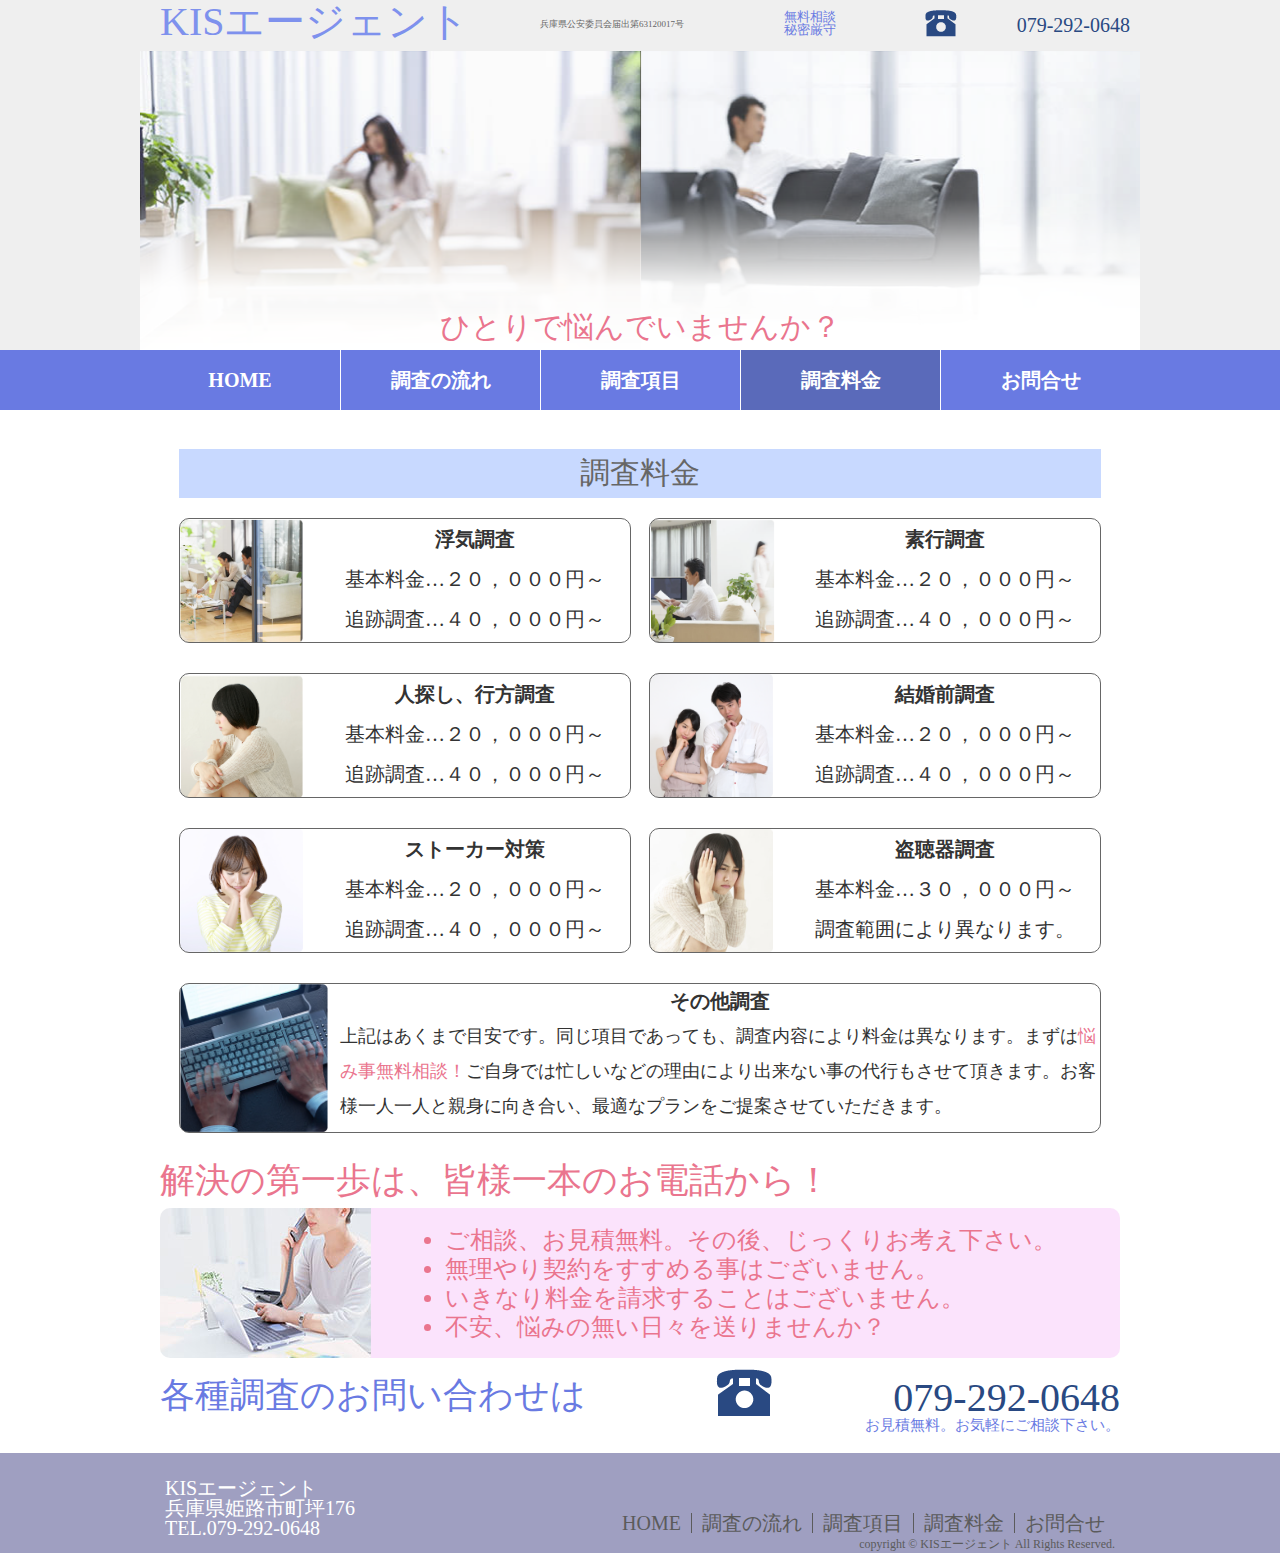
==== ryoukin.html @ 6d15caa0 "first commit" ====
﻿<!DOCTYPE html PUBLIC "-//W3C//DTD XHTML 1.0 Transitional//EN" "http://www.w3.org/TR/xhtml1/DTD/xhtml1-transitional.dtd">
<html xmlns="http://www.w3.org/1999/xhtml">
<head>
<!-- 電話番号の自動リンク機能を無効化 -->
<meta name="format-detection" content="telephone=no">
<meta http-equiv="Content-Type" content="text/html; charset=utf-8" />
<meta name="viewport" content="width=device-width,initial-scale=1">
<meta name="keywords" content="兵庫,姫路,探偵,興信所,浮気,素行,浮気調査,人探し" />
<title>調査料金 姫路探偵 KISエージェント</title>

<link rel="shortcut icon" type="image/vnd.microsoft.icon" href="icon/favikon_1.ico" sizes="16x16" />
<link rel="shortcut icon" type="image/vnd.microsoft.icon" href="icon/favikon_2.ico" sizes="32x32" />
<link rel="shortcut icon" type="image/vnd.microsoft.icon" href="icon/favikon_3.ico" sizes="48x48" />
<link rel="shortcut icon" type="image/vnd.microsoft.icon" href="icon/favikon_4.ico" sizes="64x64" />
<link href="css/reset.css" rel="stylesheet" type="text/css" />
<link href="css/style.css" rel="stylesheet" type="text/css" />
<script src="http://code.jquery.com/jquery-1.11.3.min.js"></script>
<script>
$(function(){
	
	$("#menubtn").click(function(){
			$("#menu").slideToggle();
	});
	
});
</script>
<script>
$(function() {
    if (!isPhone())
        return;

    $('span[data-action=call]').each(function() {
        var $ele = $(this);
        $ele.wrap('<a href="tel:' + $ele.data('tel') + '"></a>');
    });
});

function isPhone() {
    return (navigator.userAgent.indexOf('iPhone') > 0 || navigator.userAgent.indexOf('Android') > 0);
}
</script>

</head>

<body id="flow">
<div class="wrap">
<div class="wrap2">
	<div class="header">
		<div class="inner">
			<h1><a href="index.html"><span>KIS</span>エージェント</a></h1>
			<button type="button" id="menubtn"><i class="icon-menu3"></i><span>menu</span></button>
			<p class="todoke">兵庫県公安委員会届出第63120017号</p>
			<p>無料相談<br />秘密厳守</p>
			<p class="tel"><span data-action="call" data-tel="0792920648">079-292-0648</span></p>
			
			<div class="nav" id="menu">
				<ul>
					<li><a href="index.html">HOME</a></li>
					<li><a href="flow.html">調査の流れ</a></li>
					<li><a href="koumoku.html">調査項目</a></li>
					<li class="visit"><a href="ryoukin.html">調査料金</a></li>
					<li><a href="mailto:kisokarahp.gmail.com">お問合せ</a></li>
				</ul>
			</div><!--nav-->
			<h2>ひとりで悩んでいませんか？</h2>
		</div><!--inner-->	
	</div><!--header-->
	
	
	<div class="main">
		<div class="ryoukin">
		<h2>調査料金</h2>
		<ul>
			<li class="no1" id="uwaki">
				<h3>浮気調査</h3>
				<p>基本料金…２０，０００円～</p>
				<p>追跡調査…４０，０００円～</p>
			</li>
					
			<li class="no2">
				<h3>素行調査</h3>
				<p>基本料金…２０，０００円～</p>
				<p>追跡調査…４０，０００円～</p>
			</li>

			<li class="no3">
				<h3>人探し、行方調査</h3>
				<p>基本料金…２０，０００円～</p>
				<p>追跡調査…４０，０００円～</p>
			</li>
					
			<li class="no4">
				<h3>結婚前調査</h3>
				<p>基本料金…２０，０００円～</p>
				<p>追跡調査…４０，０００円～</p>
			</li>
			
			<li class="no5">
				<h3>ストーカー対策</h3>
				<p>基本料金…２０，０００円～</p>
				<p>追跡調査…４０，０００円～</p>
			</li>
			
			<li class="no0">
				<h3>盗聴器調査</h3>
				<p>基本料金…３０，０００円～</p>
				<p>調査範囲により異なります。</p>
			</li>

					
			<li class="no6">
				<h3>その他調査</h3>
				<p>上記はあくまで目安です。同じ項目であっても、調査内容により料金は異なります。まずは<span>悩み事無料相談！</span>ご自身では忙しいなどの理由により出来ない事の代行もさせて頂きます。お客様一人一人と親身に向き合い、最適なプランをご提案させていただきます。</p>
			</li>
		</ul>
		</div><!--ryoukin-->
		
		<div class="banner">
			<h2>解決の第一歩は、皆様一本のお電話から！</h2>
			<ul>
				<li>ご相談、お見積無料。その後、じっくりお考え下さい。</li>
				<li>無理やり契約をすすめる事はございません。</li>
				<li>いきなり料金を請求することはございません。</li>
				<li>不安、悩みの無い日々を送りませんか？</li>
			</ul>
			<h3>各種調査のお問い合わせは</h3>
			<p class="tel"><span data-action="call" data-tel="0792920648">079-292-0648</span></p>
			<p>お見積無料。お気軽にご相談下さい。</p>
		</div><!--banner-->
	</div><!--main-->
</div><!--wrap2-->
</div><!--wrap-->

	<div class="footerBg">
	<div class="footer">
		<dl>
			<dt>KISエージェント</dt>
			<dd>兵庫県姫路市町坪176</dd>
			<dd><span data-action="call" data-tel="0792920648">TEL.079-292-0648</span></dd>
		</dl>
		<ul>
			<li><a href="index.html">HOME</a></li>
			<li><a href="flow.html">調査の流れ</a></li>
			<li><a href="koumoku.html">調査項目</a></li>
			<li><a href="ryoukin.html">調査料金</a></li>
			<li><a href="mailto:kisokarahp.gmail.com">お問合せ</a></li>
		</ul>
		<p>copyright &copy; <a href="index.html">KISエージェント</a> All Rights Reserved. </p>
	</div><!--footer-->
	</div><!--footerBg-->

</body>
</html>
---- css/style.css ----
﻿@charset"UTF-8";

	
	@font-face {
	font-family: 'icomoon';
	src:url('../fonts/icomoon.eot?5773xk');
	src:url('../fonts/icomoon.eot?5773xk#iefix') format('embedded-opentype'),
		url('../fonts/icomoon.ttf?5773xk') format('truetype'),
		url('../fonts/icomoon.woff?5773xk') format('woff'),
		url('../fonts/icomoon.svg?5773xk#icomoon') format('svg');
	font-weight: normal;
	font-style: normal;
}

[class^="icon-"], [class*=" icon-"] {
	font-family: 'icomoon';
	speak: none;
	font-style: normal;
	font-weight: normal;
	font-variant: normal;
	text-transform: none;
	line-height: 1;

	/* Better Font Rendering =========== */
	-webkit-font-smoothing: antialiased;
	-moz-osx-font-smoothing: grayscale;
}

.icon-menu3:before {
	content: "\e902";
}


	
html{
	font-size:62.5%;
}

body{
	font-family:HG丸ｺﾞｼｯｸM-PRO;
}

.wrap:before{
	position:absolute;
	content:"";
	display:block;
	width:100%;
	background: #efefef;
	height:350px;
}

.wrap2{
	width:1000px;
	margin: 0 auto;
}


.header{
	background: #efefef url(../img/header.png) center bottom no-repeat;
	background-size:1000px 300px;
	width:100%;
	position:relative;
	margin: 0 auto 60px;
	height:350px;
}


.inner{
	position:absolute;
	top:0;
	left:0;
	width:100%;
	height:100%;
	box-sizing:border-box;
}

h1>a{
	margin-top:2px;
	font-family:HGS明朝B;
	font-size:40px;
	font-size:4rem;
	color:#7E91ED;
	width:35%;
	float:left;
	margin-bottom:27%;
	text-decoration:none;
	margin-left:20px
}
.inner>h1>a>span{
	font-family: Meiryo UI;
	font-size:40px;
	font-size:100%;
}

button{
	display:none;
}

.inner>p{
	margin-top: 10px;
	margin-left: 100px;
	font-size:13px;
	font-size:1.3rem;
	float:left;
	color:#697AE2;
}

.inner>p.todoke{
	color:#666;
	font-size:0.9em;
	margin-top: 20px;
	margin-left: 30px;
}

.inner>p.tel{
	width:205px;
	float: right;
	text-align: right;
	box-sizing:border-box;
	height:30px;
	font-size:20px;
	font-size:2.0rem;
	color:#294982;
	margin-left: 0px;
	margin-right: 1%;
	background:url(../img/p_bg.png) no-repeat;
	line-height:30px;
}


.inner>h2{
	clear:both;
	color:#EA758E;
	font-size:30px;
	font-size:3.0rem;
	text-align:center;
}

.nav{
	padding: 0px 300%;
	margin:350px -300%;
	background: #697AE2;
	width: 100%;
	height:60px;
	position:absolute;
}

.nav>ul>li{
	float:left;
	box-sizing:border-box;
	width:20%;
	height:60px;
	background: #697AE2;
}

.nav>ul>li.visit{
	background: #5A6ABA;
}

.nav>ul>li+li{
	border-left: 1px solid #fff;
}

.nav>ul>li>a{
	display:block;
 color:#FFF;
 text-decoration:none;
 width: 100%;
 line-height:6rem;
 text-align:center;
 font-size:20px;
 font-size:2.0rem;
 font-weight:bold;
}

.nav>ul>li>a:hover{
	background: #294982;
}

.main{
	box-sizing:border-box;
	padding: 2%;
}

.main>.banner{
	clear:both;
}

.main>.banner>h2{
	color:#EA758E;
	font-size:35px;
	font-size:35px;
	margin: 1em 0 10px 0px;
}

.main>.banner>ul{
	box-sizing:border-box;
	border-radius:10px;
	padding: 20px 0 0 285px;
	width: 100%;
	height:150px;
	background: #FBE3FC url(../img/fe046.jpg) no-repeat left;
	margin-bottom: 10px;
}

.main>.banner>ul>li{
	font-size:24px;
	font-size:2.4rem;
	color: #EA758E;
	list-style:disc;
	margin-bottom: 5px;
}

.main>.banner>h3{
	margin-top: 10px;
	font-size:35px;
	font-size:3.5rem;
	color: #697AE2;
	float:left;
}

.main>.banner>p{
	text-align:right;
	color:#697AE2;
	font-size:1.5rem;
	clear:both;
}

.main>.banner>p.tel{
	width: 405px;
	float: right;
	clear:none;
	padding-top: 10px;
	font-size:40px;
	font-size:4.0rem;
	color:#294982;
	background: url(../img/tel_bg.png) no-repeat left 0;
}

.footerBg{
	background: #9F9FC1;

}
.footer{
	width:1000px;
	margin:0 auto;
	box-sizing:border-box;
	clear:both;
	background: #9F9FC1;
	height:100px;
	padding: 25px;
}

.footer>dl{
	color:#fff;
	font-size:2rem;
}


.footer>ul{
	margin: -25px 0 5px 0;
	float:right;
}

.footer>ul>li{
	float:left;
	padding:0 10px;
}

.footer>ul>li+li{
	border-left: 1px solid #5b5b5b;
}

.footer>ul>li>a{
	font-size:16px;
	font-size:2rem;
	color:#5b5b5b;
	text-decoration:none;
}

.footer>p{
	text-align:right;
	clear:both;
	color:#5b5b5b;
	font-size:12px;
	font-size:1.2rem;
}

.footer>p>a{
	color:#5b5b5b;
	text-decoration:none;
}

/*調査の流れページ*/

.main>.flow{
	padding:1%;

}

.main>.flow>h2{
	font-size:30px;
	font-size:3.0rem;
	text-align:center;
	color:#666;
	margin-bottom: 20px;
	background: #C8D9FF;
	padding: 1% 0;
}

.main>.flow>ul{
	margin: 0 auto;
	width: 100%;
}

.main>.flow>ul>li{
	height:140px;
	width:100%;
	color:#333;
	border:1px solid #666;
	border-radius:10px;
	margin: 0 auto 30px;
	font-size:20px;
	font-size:2.3rem;
	padding-left: 20rem;
	box-sizing:border-box;
	line-height:40px;
	display: -moz-box;
	display: -webkit-box;
	display: -ms-box;
	display: box;
	-moz-box-align: center;
	-webkit-box-align: center;
	-ms-box-align: center;
	box-align: center;
}
	
.main>.flow>ul>li>span{
	color: #EA758E;
}

.main>.flow>ul>li>span.br:before{
	content: "\A" ;
	white-space: pre ;
}

.main>.flow>ul>li.no1{
	background: url(../img/fe046.jpg) no-repeat -20px;
	background-size:contain;
}

.main>.flow>ul>li.no2{
	background: url(../img/gatag-00007055.jpg) no-repeat -30px;
	background-size:contain;
}

.main>.flow>ul>li.no3{
	background:url(../img/fe054.jpg) no-repeat -20px;
	background-size:contain;
}

.main>.flow>ul>li.no4{
	background:url(../img/img_6366.jpg) no-repeat -15px;
	background-size:contain;
}

.main>.flow>ul>li.no5{
	background: url(../img/cc-library010009866.jpg) no-repeat -30px;
	background-size:contain;
}

.main>.flow>ul>li.no6{
	background:url(../img/s_photo_00910.jpg) no-repeat -25px;
	background-size:contain;
}

.main>.flow>ul>li.no7{
	background:url(../img/fe134.jpg) no-repeat -20px;
	background-size:contain;
}

.main>.flow>ul>li.no8{
	background: url(../img/img_6464-300x212.jpg) no-repeat -20px;
	background-size:contain;
}

.main>.flow>ul>li.no9{
	background: url(../img/IMG_6323.jpg) no-repeat -30px;
	background-size:contain;
}

.main>.flow>ul>li:after{
	content:"";
	display:block;
	width:0px;
	height:0px;
	border:20px solid ;
	border-color: #666 transparent transparent transparent;
	margin:35px 0 0 230px;
	position:absolute;
}

.main>.flow>ul>li.no1:after{
	margin-top: 15px;
}

.main>.flow>ul>li.no4:after,
.main>.flow>ul>li.no6:after{
	margin-top: 55px;
}


.main>.flow>ul>li.no9:after{
	display:none;
}

/*調査の流れページここまで*/

/*調査項目ここから*/

.main>.koumoku{
	margin-bottom: 30px;
	overflow:hidden;
	padding:2%;
}

.main>.koumoku>h2,
.main>.ryoukin>h2{
	padding: 1% 0;
	font-size:30px;
	font-size:3.0rem;
	text-align:center;
	color:#666;
	margin-bottom: 20px;
	background: #C8D9FF;
}

.main>.koumoku>ul{
	width:100%;
	margin: 0 auto;
}

.main>.koumoku>ul>li{
	width:30%;
	float:left;
	box-sizing:border-box;
	font-size:24px;
	font-size:2.4rem;
	font-weight:bold;
	text-align:center;
	margin-bottom: 2%;
	padding:30% 0 0 0;
}

.main>.koumoku>ul>li>a{
	display:block;
	text-decoration:none;
	color: #333;
	width: 100%;
	height:100%;
}

.main>.koumoku>ul>li+li{
	margin-left: 5%;
}

.main>.koumoku>ul>li.no1{
	box-sizing:border-box;
	text-align:center;
	background: url(../img/koumoku_12.png) no-repeat top;
	background-size:contain;
	color:F993ED;
}

.main>.koumoku>ul>li.no2{
	box-sizing:border-box;
	text-align:center;
	background: url(../img/koumoku_10.png) no-repeat top;
	background-size:contain;
	color:D291E2;
}

.main>.koumoku>ul>li.no3{
	box-sizing:border-box;
	text-align:center;
	background: url(../img/koumoku_07.png) no-repeat top;
	background-size:contain;
	color:91B9E5;
}

.main>.koumoku>ul>li.no4{
	margin-left: 0;
	box-sizing:border-box;
	text-align:center;
	background: url(../img/no4.png) no-repeat top;
	background-size:contain;
	color:91B9E5;
}

.main>.koumoku>ul>li.no5{
	box-sizing:border-box;
	text-align:center;
	background: url(../img/no5.png) no-repeat top;
	background-size:contain;
	color:91B9E5;
}

.main>.koumoku>ul>li.no0{
	box-sizing:border-box;
	text-align:center;
	background:url(../img/no0.png) no-repeat top;
	background-size:contain;
	color:91B9E5;
}

.main>.koumoku>ul>li.no6{
	margin-left: 0;
	box-sizing:border-box;
	text-align:center;
	background: url(../img/no6.png) no-repeat top;
	background-size:contain;
	color:91B9E5;
}

/*調査項目ここまで*/

	
	/*調査料金ここから*/
.ryoukin{
	padding:2%;
}

.main>.ryoukin>ul{
	margin: 0 auto;
	width: 100%;
}

.main>.ryoukin>ul>li{
	height:125px;
	width:49%;
	float:left;
	color:#333;
	border:1px solid #666;
	border-radius:10px;
	margin-bottom: 30px;
	font-size:20px;
	font-size:2rem;
	padding-left: 14rem;
	box-sizing:border-box;
	line-height:40px;
	display:block;
	text-align:center;
	}
	
.main>.ryoukin>ul>li>h3{
	font-weight:bold;
}

.main>.ryoukin>ul>li.no1{
	background: url(../img/koumoku_12.png) no-repeat left center;
	background-size:contain;
}

.main>.ryoukin>ul>li.no2{
	margin-left: 2%;
	background:url(../img/koumoku_10.png) no-repeat left center;
	background-size:contain;
}

.main>.ryoukin>ul>li.no3{
	background:url(../img/koumoku_07.png) no-repeat left center;
	background-size:contain;
}

.main>.ryoukin>ul>li.no4{
	margin-left: 2%;
	background:url(../img/no4.png) no-repeat left center;
	background-size:contain;
}

.main>.ryoukin>ul>li.no5{
	background:url(../img/no5.png) no-repeat left center;
	background-size:contain;
}

.main>.ryoukin>ul>li.no0{
	margin-left: 2%;
	background:url(../img/no0.png) no-repeat left center;
	background-size:contain;
}

.main>.ryoukin>ul>li.no6{
	width: 100%;
	height:150px;
	line-height:35px;
	padding-left: 16rem;
	background:url(../img/no6.png) no-repeat left center;
	background-size:contain;
}

.main>.ryoukin>ul>li.no6>p{
	font-size:1.8rem;
	text-align:left;
}

.main>.ryoukin>ul>li.no6>p>span{
	color: #EA758E;
}



/*調査料金ここまで*/

	
@media screen and (max-width: 768px) {
/* ここに768px以下用（タブレット・スマートフォン） */
body{
	font-family:"ヒラギノ角ゴ Pro W3", "Hiragino Kaku Gothic Pro", "メイリオ", Meiryo, Osaka, "ＭＳ Ｐゴシック", "MS PGothic", sans-serif;
}

.wrap:before{
	height:62px;
	z-index:-1;
}

.wrap2{
	width: 100%;
}

.header:before {
	display:none;
}

.header{
	height:250px;
	background-size:contain;
	margin-bottom:0;
}

.inner{
	width:100%;
}

h1{
	margin-top: 10px;
}

h1>a{
	font-size:3.0rem;
	float:left;
	margin-left: 0.5rem;
}

.inner>h1>a>span{
	font-family: Meiryo UI;
	font-size:3rem;
}

.inner>p{
	margin-top: -2.5%;
	margin-left:18rem;
	font-size:9px;
	font-size:0.1em;
	float:left;
	color:#697AE2;
	display:none;
}

.inner>p.todoke{
	color:#666;
	font-size:1rem;
	margin-top: 3%;
	float:left;
	display: inherit;
}


.inner>p.tel{
	float: right;
	width: 135px;
	text-align: right;
	font-size:1.5rem;
	background:url(../img/p_bg.png) no-repeat ;
	background-size:contain;
	height:1.2em;
	line-height:1.5em;
	margin-left:0px;
	margin-top: 2%;
	padding: 0 0.5rem 0 0;
	display: inherit;
}


.inner>h2{
	clear:both;
	color:#EA758E;
	font-size:20px;
	font-size:2.0rem;
	text-align:center;
	margin-top: 5em;
}

button{
	display:block;
	border-radius:5px;
	background: #efefef;
	height:35px;
	width:50px;
	margin-top:0;
	margin-right: 0.5rem;
	float:right;
}

i.icon-menu3{
	color:#555;
	font-size:27px;
}



#menubtn>span{
	display:inline-block;
	text-indent:-9999px;
}

.nav{
	width: 100%;
	height:auto;
	margin: 35px 0 0 0 ;
	padding: 0;
	position: absolute;
	display:none;
	background: rgba(105,122,226,0.8);
}

.nav>ul>li{
	float:none;
	box-sizing:border-box;
	width:100%;
	height:35px;
	background: rgba(105,122,226,0);
}

.nav>ul>li+li{
	border:none;
}

.nav>ul>li>a{
	background: rgba(105,122,226,0);
	display:block;
 color:#FFF;
 text-decoration:none;
 width: 100%;
 height:100%;
 line-height:35px;
 text-align:center;
 font-size:1.3rem;
 font-weight:normal;
}

.main{
	box-sizing:border-box;
	padding: 1%;
}

.main>.banner{
	clear:both;
}

.main>.banner>h2{
	font-size:2.8rem;
	text-align:center;
}

.main>.banner>ul{
	box-sizing:border-box;
	border-radius:10px;
	padding: 2% 0 0 30%;
	width: 100%;
	height:100%;
	background: #FBE3FC url(../img/fe046.jpg) no-repeat left;
	background-size:contain;
	margin-bottom: 5px;
}

.main>.banner>ul>li{
	font-size:10px;
	color: #EA758E;
	list-style:disc;
	margin-bottom: 5px;
}

.main>.banner>h3{
	margin-top: 2px;
	font-size:2.5rem;
	color: #697AE2;
	float:left;
}

.main>.banner>p{
	text-align:right;
	color:#697AE2;
	font-size:1.5rem;
	clear:both;
}

.main>.banner>p.tel{
	width: 285px;
	float: right;
	clear:none;
	padding-top: 0;
	padding-right: 0.5rem;
	margin-bottom: 1%;
	height:27px;
	font-size:3.3rem;
	color:#294982;
	background: url(../img/tel_bg.png) no-repeat 0 0;
	background-size:contain;
	box-sizing:border-box;
}

.footer{
	box-sizing:border-box;
	clear:both;
	background: #9F9FC1;
	height:80px;
	padding:2%;
	width:100%;
	margin:0 auto;
}

.footer>dl{
	color:#fff;
	font-size:1.8rem;
}


.footer>ul{
	display:none;
	margin: -15px 0 5px 0;
	float:right;
}

.footer>ul>li{
	float:left;
	padding:0 10px;
}

.footer>ul>li+li{
	border-left: 1px solid #5b5b5b;
}

.footer>ul>li>a{
	font-size:10px;
	font-size:1.0rem;
	color:#5b5b5b;
	text-decoration:none;
}

.footer>p{
	text-align:right;
	clear:both;
	color:#5b5b5b;
	font-size:15px;
	font-size:1.5rem;
	margin-top: -2%;
}


/*調査の流れ*/


.main>.flow>h2{
	font-size:2.4rem;
	margin-top: 10px;
	margin-bottom: 10px;
}



.main>.flow>ul>li{
	height:auto;
	min-height:100px;
	width:100%;
	color:#333;
	border:1px solid #666;
	border-radius:10px;
	margin: 0 auto 30px;
	font-size:22px;
	font-size:2.2rem;
	padding-left: 150px;
	box-sizing:border-box;
	line-height:2rem;
	display: -moz-box;
	display: -webkit-box;
	display: -ms-box;
	display: box;
	-moz-box-align: center;
	-webkit-box-align: center;
	-ms-box-align: center;
	box-align: center;
}


.main>.flow>ul>li>span.br:before{
	white-space:inherit;
}


.main>.flow>ul>li:after{
	content:"";
	display:block;
	width:0px;
	height:0px;
	border:15px solid ;
	border-color: #666 transparent transparent transparent;
	margin:25px 0 0 25%;
	position:absolute;
}

.main>.flow>ul>li.no1:after{
	margin-top: 15px;
}

.main>.flow>ul>li.no8:after,
.main>.flow>ul>li.no5:after,
.main>.flow>ul>li.no4:after,
.main>.flow>ul>li.no3:after{
	margin-top: 37px;
}

.main>.flow>ul>li.no6:after{
	margin-top: 47px;
}

/*調査の流れここまで*/

/*調査項目ここから*/

.main>.koumoku{
	width: 100%;
	box-sizing:border-box;
}

.main>.koumoku>h2,
.main>.ryoukin>h2{
	text-align:center;
	font-size:2.4rem;
	margin-top: 10px;
	margin-bottom: 10px;
}

.main>.koumoku>ul{
	width: 100%;
}

.main>.koumoku>ul>li{
	width: 100%;
	margin:0 0 2% 0 ;
	font-weight:normal;
	font-size:1.6rem;
}

.main>.koumoku>ul>li+li{
	margin-left: 0;
}

.main>.koumoku>ul>li.no1{
	width: 48%;
	height:auto;
	padding-top: 50%;
}

.main>.koumoku>ul>li.no2{
	width: 48%;
	height:auto;
	margin-left: 4%;
	padding-top: 50%;
}

.main>.koumoku>ul>li.no3{
	width: 48%;
	height:auto;
	padding-top: 50%;
}

.main>.koumoku>ul>li.no4{
	width: 48%;
	height:auto;
	margin-left: 4%;
	padding-top: 50%;
}

.main>.koumoku>ul>li.no5{
	width: 48%;
	height:auto;
	padding-top: 50%;
}

.main>.koumoku>ul>li.no0{
	width: 48%;
	height:auto;
	margin-left: 4%;
	padding-top: 50%;
}

.main>.koumoku>ul>li.no6{
	width: 48%;
	height:auto;
	padding-top: 50%;
}

/*調査料金ここから*/

.main>.ryoukin>ul>li{
	height:100px;
	font-size:15px;
	padding-left: 16%;
	text-align:center;
	margin-bottom: 20px;
}

.main>.ryoukin>ul>li>p{
	line-height:normal;
}


.main>.ryoukin>ul>li.no6{
	background: none;
	padding-left: 0;
	height:110px;
}

.main>.ryoukin>ul>li.no6>p{
	font-size:14px;
}

/*調査料金ここまで*/

}
@media screen and (max-width: 480px) {
/* ここに480px以下用（スマートフォン） */

body{
	font-family:"ヒラギノ角ゴ Pro W3", "Hiragino Kaku Gothic Pro", "メイリオ", Meiryo, Osaka, "ＭＳ Ｐゴシック", "MS PGothic", sans-serif;
}

.wrap:before{
	height:62px;
	z-index:-1;
}

.wrap2{
	width: 100%;
}

.header:before {
	display:none;
}

.header{
	height:185px;
	background-size:contain;
	margin-bottom:0;
}

.inner{
	width:100%;
}

h1{
	margin-top: 10px;
}

h1>a{
	font-size:3.0rem;
	float:none;
	margin-left: 0.5rem;
}

.inner>h1>a>span{
	font-family: Meiryo UI;
	font-size:3rem;
}

.inner>p{
	margin-top: -2.5%;
	margin-left:18rem;
	font-size:9px;
	font-size:0.1em;
	float:left;
	color:#697AE2;
	display:none;
}

.inner>p.todoke{
	color:#666;
	font-size:1rem;
	margin-top: 7px;
	margin-left: 0;
	margin-right: 1%;
	float:right;
	display: inherit;
}


.inner>p.tel{
	float: none;
	width: 135px;
	text-align: right;
	font-size:1.5rem;
	background:url(../img/p_bg.png) no-repeat ;
	background-size:contain;
	height:1.2em;
	line-height:1.5em;
	margin-left:0.5rem;
	margin-top: 0;
	margin-right: 0;
	padding: 0 0.5rem 0 0;
	display: inherit;
}


.inner>h2{
	clear:both;
	color:#EA758E;
	font-size:20px;
	font-size:2.0rem;
	text-align:center;
	margin-top: 5em;
}

button{
	display:block;
	border-radius:5px;
	background: #efefef;
	height:35px;
	width:50px;
	margin-top:-2.4rem;
	margin-right: 0.5rem;
	float:right;
}

i.icon-menu3{
	color:#555;
	font-size:27px;
}



#menubtn>span{
	display:inline-block;
	text-indent:-9999px;
}

.nav{
	width: 100%;
	height:auto;
	margin: 3px 0 0 0;
	padding: 0;
	position: absolute;
	display:none;
	background: rgba(105,122,226,0.8);
}

.nav>ul>li{
	float:none;
	box-sizing:border-box;
	width:100%;
	height:35px;
	background: rgba(105,122,226,0);
}

.nav>ul>li+li{
	border:none;
}

.nav>ul>li>a{
	background: rgba(105,122,226,0);
	display:block;
 color:#FFF;
 text-decoration:none;
 width: 100%;
 height:100%;
 line-height:35px;
 text-align:center;
 font-size:1.3rem;
 font-weight:normal;
}

.main{
	box-sizing:border-box;
	padding: 1%;
}

.main>.banner{
	clear:both;
}

.main>.banner>h2{
	font-size:1.9rem;
	text-align:center;
}

.main>.banner>ul{
	box-sizing:border-box;
	border-radius:10px;
	padding: 2% 0 0 30%;
	width: 100%;
	height:100%;
	background: #FBE3FC url(../img/fe046.jpg) no-repeat left;
	background-size:contain;
	margin-bottom: 5px;
}

.main>.banner>ul>li{
	font-size:1.0rem;
	color: #EA758E;
	list-style:disc;
	margin-bottom: 5px;
}

.main>.banner>h3{
	margin-top: 2px;
	font-size:1.5rem;
	color: #697AE2;
	float:left;
}

.main>.banner>p{
	text-align:right;
	color:#697AE2;
	font-size:1.0rem;
	clear:both;
}

.main>.banner>p.tel{
	width: 170px;
	float: right;
	clear:none;
	padding-top: 0;
	padding-right: 0.5rem;
	height:18px;
	font-size:2rem;
	color:#294982;
	background: url(../img/tel_bg.png) no-repeat 0 0;
	background-size:contain;
	box-sizing:border-box;
}

.footer{
	box-sizing:border-box;
	clear:both;
	background: #9F9FC1;
	height:50px;
	padding:2%;
	width:100%;
	margin:0 auto;
}

.footer>dl{
	color:#fff;
	font-size:1rem;
}


.footer>ul{
	display:none;
	margin: -15px 0 5px 0;
	float:right;
}

.footer>ul>li{
	float:left;
	padding:0 10px;
}

.footer>ul>li+li{
	border-left: 1px solid #5b5b5b;
}

.footer>ul>li>a{
	font-size:10px;
	font-size:1.0rem;
	color:#5b5b5b;
	text-decoration:none;
}

.footer>p{
	text-align:right;
	clear:both;
	color:#5b5b5b;
	font-size:10px;
	font-size:1.0rem;
	margin-top: -2%;
}


/*調査の流れ*/

.main>.flow{
	padding: 0;
}

.main>.flow>h2,
.main>.ryoukin>h2{
	font-size:2.1rem;
	margin-top: 10px;
	margin-bottom: 10px;
}


.main>.flow>ul>li{
	height:auto;
	min-height:80px;
	width:100%;
	color:#333;
	border:1px solid #666;
	border-radius:10px;
	margin: 0 auto 30px;
	font-size:13px;
	font-size:1.3rem;
	padding-left: 100px;
	box-sizing:border-box;
	line-height:2rem;
	display: -moz-box;
	display: -webkit-box;
	display: -ms-box;
	display: box;
	-moz-box-align: center;
	-webkit-box-align: center;
	-ms-box-align: center;
	box-align: center;
}

.main>.flow>ul>li>span.br:before{
	white-space:inherit;
}


.main>.flow>ul>li:after{
	content:"";
	display:block;
	width:0px;
	height:0px;
	border:15px solid ;
	border-color: #666 transparent transparent transparent;
	margin:15px 0 0 65px;
	position:absolute;
}

.main>.flow>ul>li.no1:after{
	margin-top: 10px;
}

.main>.flow>ul>li.no5:after{
	margin-top: 15px;
}

.main>.flow>ul>li.no8:after,
.main>.flow>ul>li.no4:after,
.main>.flow>ul>li.no3:after{
	margin-top: 25px;
}

.main>.flow>ul>li.no6:after{
	margin-top: 35px;
}

/*調査の流れここまで*/

/*調査項目ここから*/

.main>.koumoku{
	width: 100%;
	padding:0;
	box-sizing:border-box;
}

.main>.koumoku>ul{
	width: 100%;
}

.main>.koumoku>ul>li{
	width: 100%;
	margin:0 0 2% 0 ;
	font-weight:normal;
	font-size:1.6rem;
}

.main>.koumoku>ul>li+li{
	margin-left: 0;
}

.main>.koumoku>ul>li.no1{
	width: 48%;
	height:auto;
	padding-top: 50%;
}

.main>.koumoku>ul>li.no2{
	width: 48%;
	height:auto;
	margin-left: 4%;
	padding-top: 50%;
}

.main>.koumoku>ul>li.no3{
	width: 48%;
	height:auto;
	padding-top: 50%;
}

.main>.koumoku>ul>li.no4{
	width: 48%;
	height:auto;
	margin-left: 4%;
	padding-top: 50%;
}

.main>.koumoku>ul>li.no5{
	width: 48%;
	height:auto;
	padding-top: 50%;
}

.main>.koumoku>ul>li.no0{
	width: 48%;
	height:auto;
	margin-left: 4%;
	padding-top: 50%;
}

.main>.koumoku>ul>li.no6{
	width: 48%;
	height:auto;
	margin-left: 0;
	padding-top: 50%;
}

/*調査項目ここまで*/
/*調査料金ここから*/
.ryoukin {
	padding: 0;
}

.main>.ryoukin>ul>li{
	width: 100%;
	height: 85px;
	font-size:15px;
	padding-left: 24%;
	float:none;
	margin-bottom: 10px;
}

.main>.ryoukin>ul>li.no2,
.main>.ryoukin>ul>li.no4,
.main>.ryoukin>ul>li.no0{
margin-left: 0;
}

.main>.ryoukin>ul>li>h3{
	line-height:35px;
}

.main>.ryoukin>ul>li>p{
	line-height:normal;
}

.main>.ryoukin>ul>li.no6{
	background: none;
	padding-left: 0;
	height:165px;
}


.main>.ryoukin>ul>li.no6>p{
	font-size:15px;
	padding-left: 5px;
}


/*調査料金ここまで*/
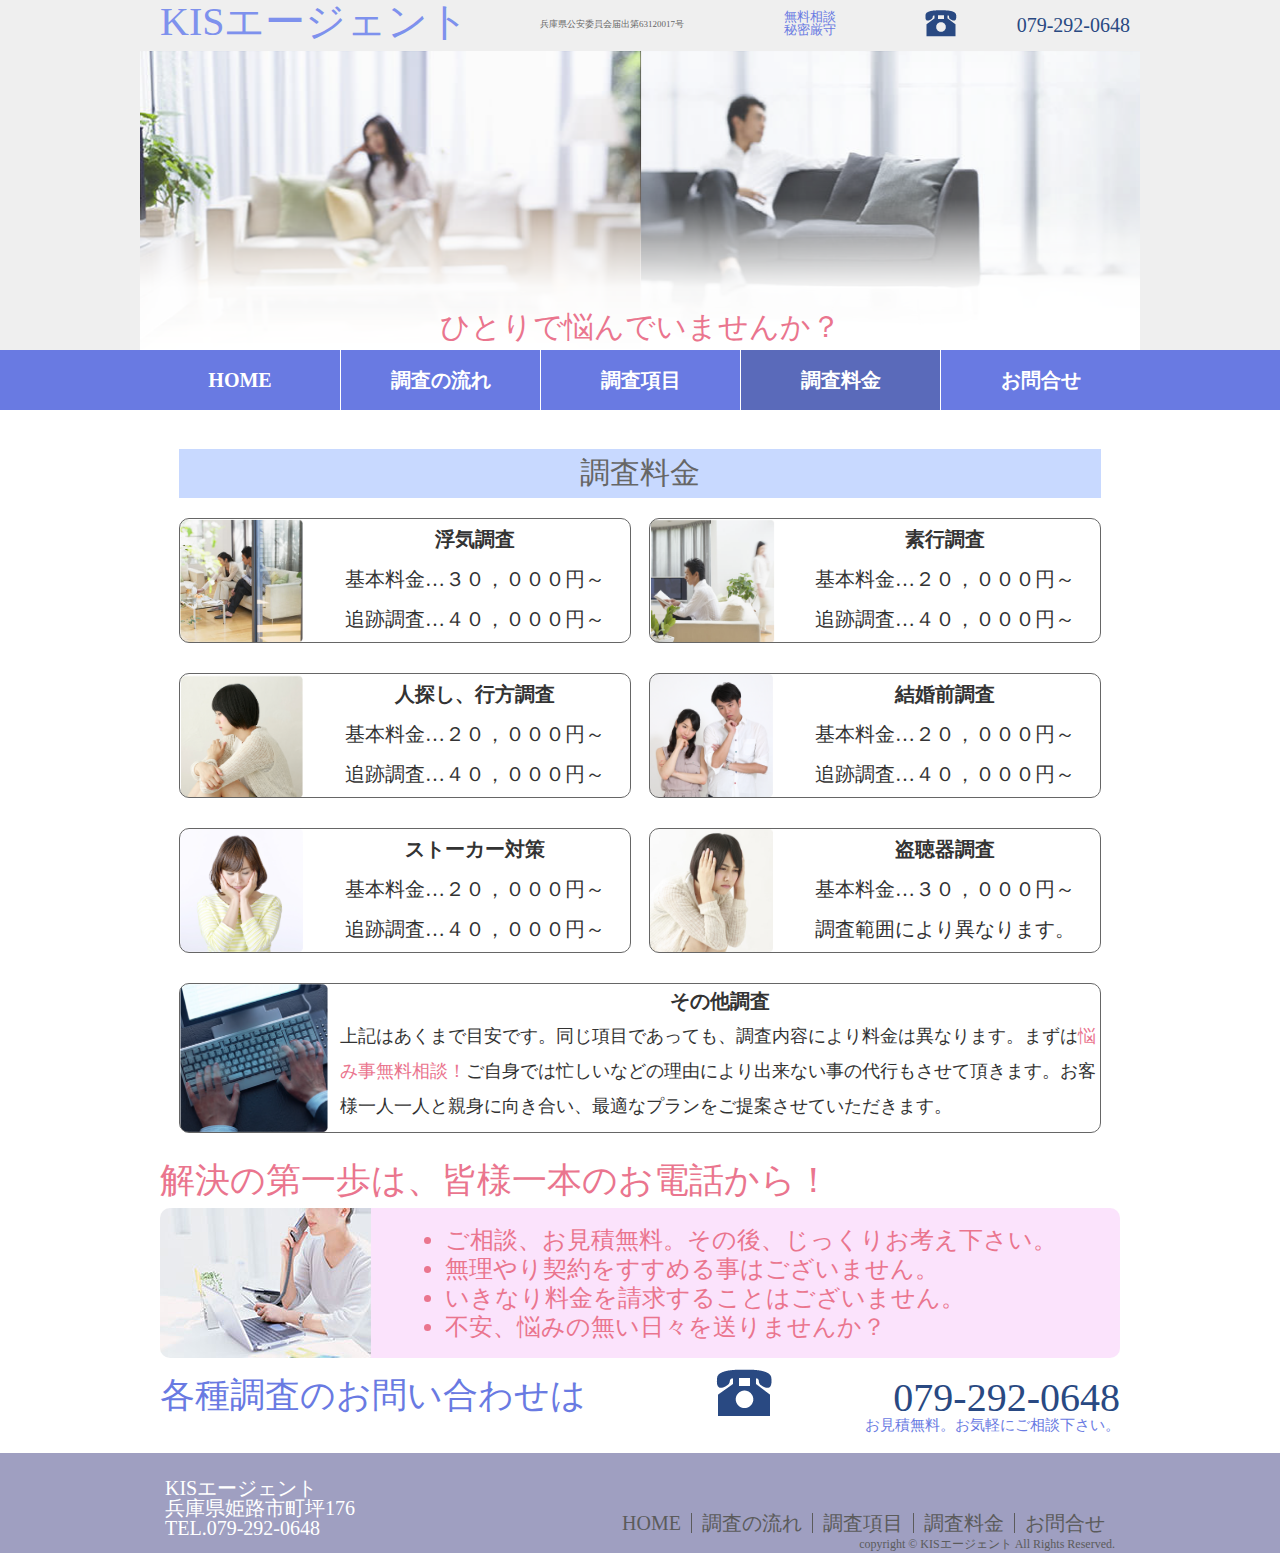
==== commit 41350275: "test" ====
--- a/ryoukin.html
+++ b/ryoukin.html
@@ -17,11 +17,11 @@
 <script src="http://code.jquery.com/jquery-1.11.3.min.js"></script>
 <script>
 $(function(){
-	
+
 	$("#menubtn").click(function(){
 			$("#menu").slideToggle();
 	});
-	
+
 });
 </script>
 <script>
@@ -52,7 +52,7 @@
 			<p class="todoke">兵庫県公安委員会届出第63120017号</p>
 			<p>無料相談<br />秘密厳守</p>
 			<p class="tel"><span data-action="call" data-tel="0792920648">079-292-0648</span></p>
-			
+
 			<div class="nav" id="menu">
 				<ul>
 					<li><a href="index.html">HOME</a></li>
@@ -63,20 +63,20 @@
 				</ul>
 			</div><!--nav-->
 			<h2>ひとりで悩んでいませんか？</h2>
-		</div><!--inner-->	
+		</div><!--inner-->
 	</div><!--header-->
-	
-	
+
+
 	<div class="main">
 		<div class="ryoukin">
 		<h2>調査料金</h2>
 		<ul>
 			<li class="no1" id="uwaki">
 				<h3>浮気調査</h3>
-				<p>基本料金…２０，０００円～</p>
+				<p>基本料金…３０，０００円～</p>
 				<p>追跡調査…４０，０００円～</p>
 			</li>
-					
+
 			<li class="no2">
 				<h3>素行調査</h3>
 				<p>基本料金…２０，０００円～</p>
@@ -88,33 +88,33 @@
 				<p>基本料金…２０，０００円～</p>
 				<p>追跡調査…４０，０００円～</p>
 			</li>
-					
+
 			<li class="no4">
 				<h3>結婚前調査</h3>
 				<p>基本料金…２０，０００円～</p>
 				<p>追跡調査…４０，０００円～</p>
 			</li>
-			
+
 			<li class="no5">
 				<h3>ストーカー対策</h3>
 				<p>基本料金…２０，０００円～</p>
 				<p>追跡調査…４０，０００円～</p>
 			</li>
-			
+
 			<li class="no0">
 				<h3>盗聴器調査</h3>
 				<p>基本料金…３０，０００円～</p>
 				<p>調査範囲により異なります。</p>
 			</li>
 
-					
+
 			<li class="no6">
 				<h3>その他調査</h3>
 				<p>上記はあくまで目安です。同じ項目であっても、調査内容により料金は異なります。まずは<span>悩み事無料相談！</span>ご自身では忙しいなどの理由により出来ない事の代行もさせて頂きます。お客様一人一人と親身に向き合い、最適なプランをご提案させていただきます。</p>
 			</li>
 		</ul>
 		</div><!--ryoukin-->
-		
+
 		<div class="banner">
 			<h2>解決の第一歩は、皆様一本のお電話から！</h2>
 			<ul>
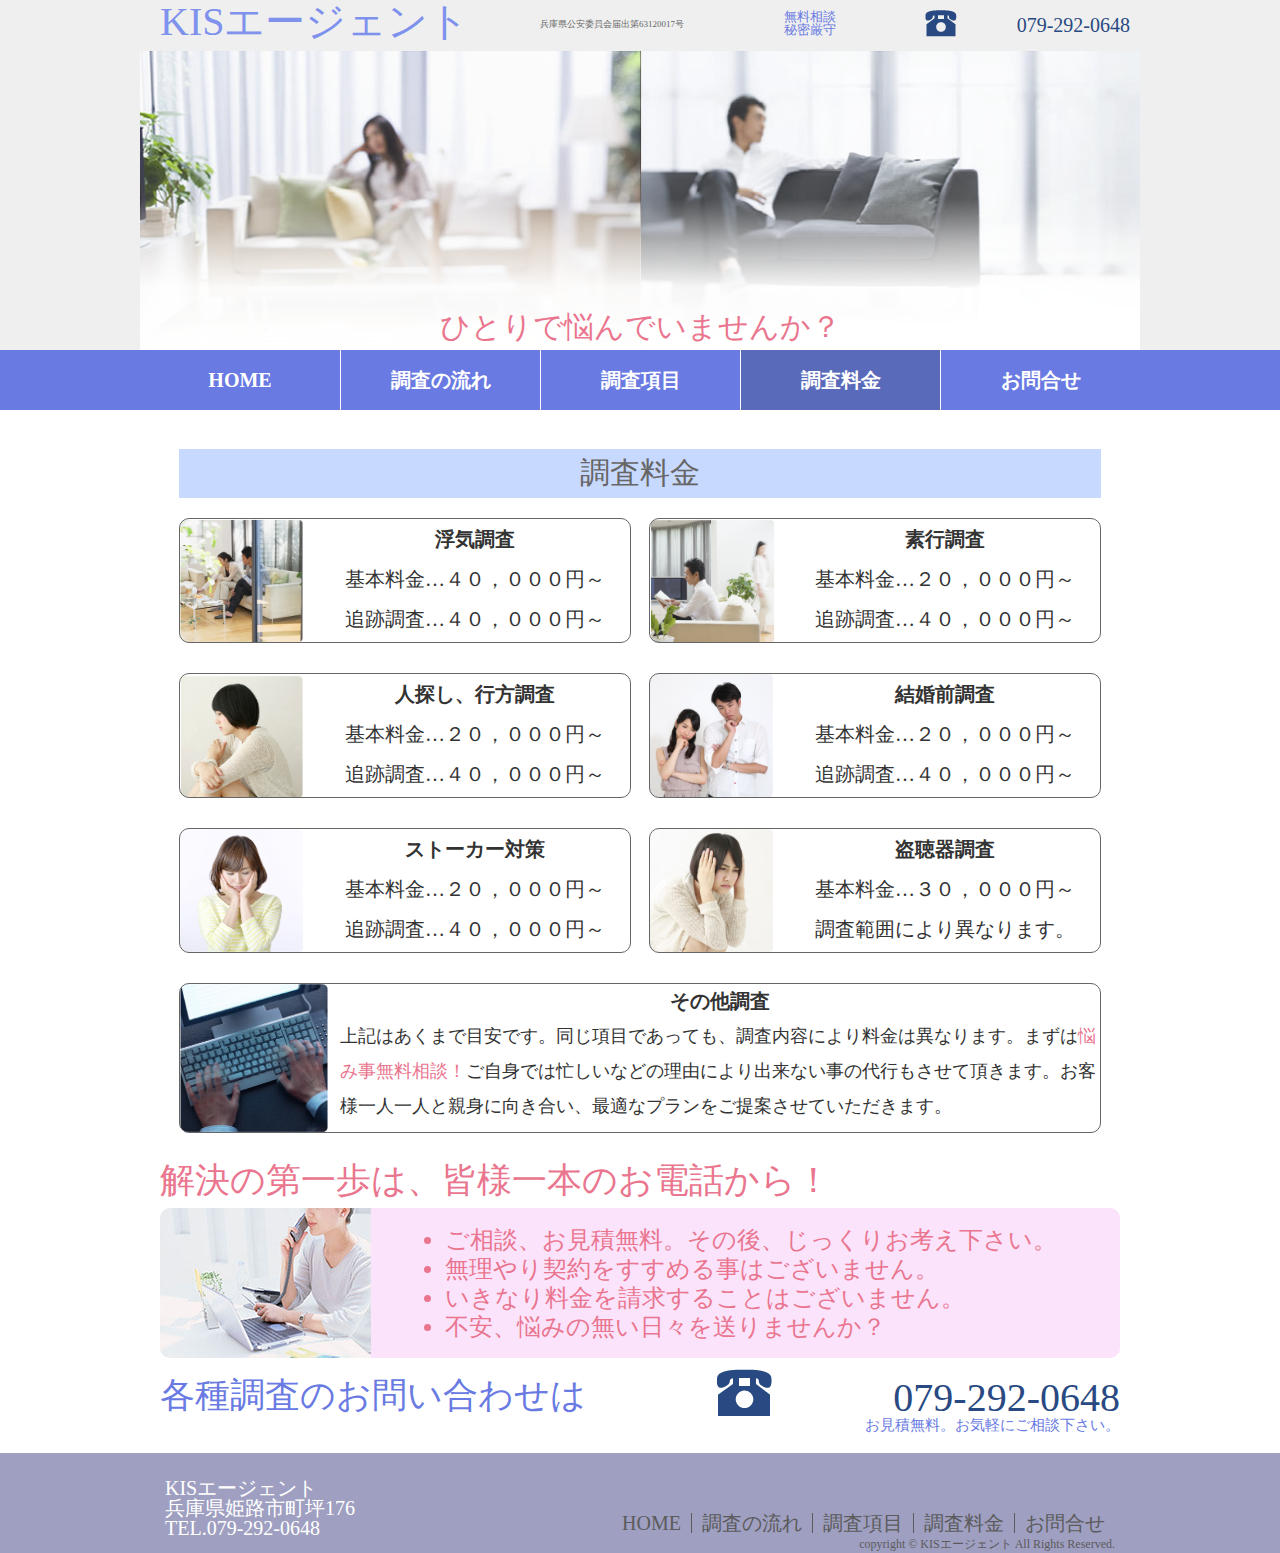
==== commit b84e1751: "test02" ====
--- a/ryoukin.html
+++ b/ryoukin.html
@@ -73,7 +73,7 @@
 		<ul>
 			<li class="no1" id="uwaki">
 				<h3>浮気調査</h3>
-				<p>基本料金…３０，０００円～</p>
+				<p>基本料金…４０，０００円～</p>
 				<p>追跡調査…４０，０００円～</p>
 			</li>
 
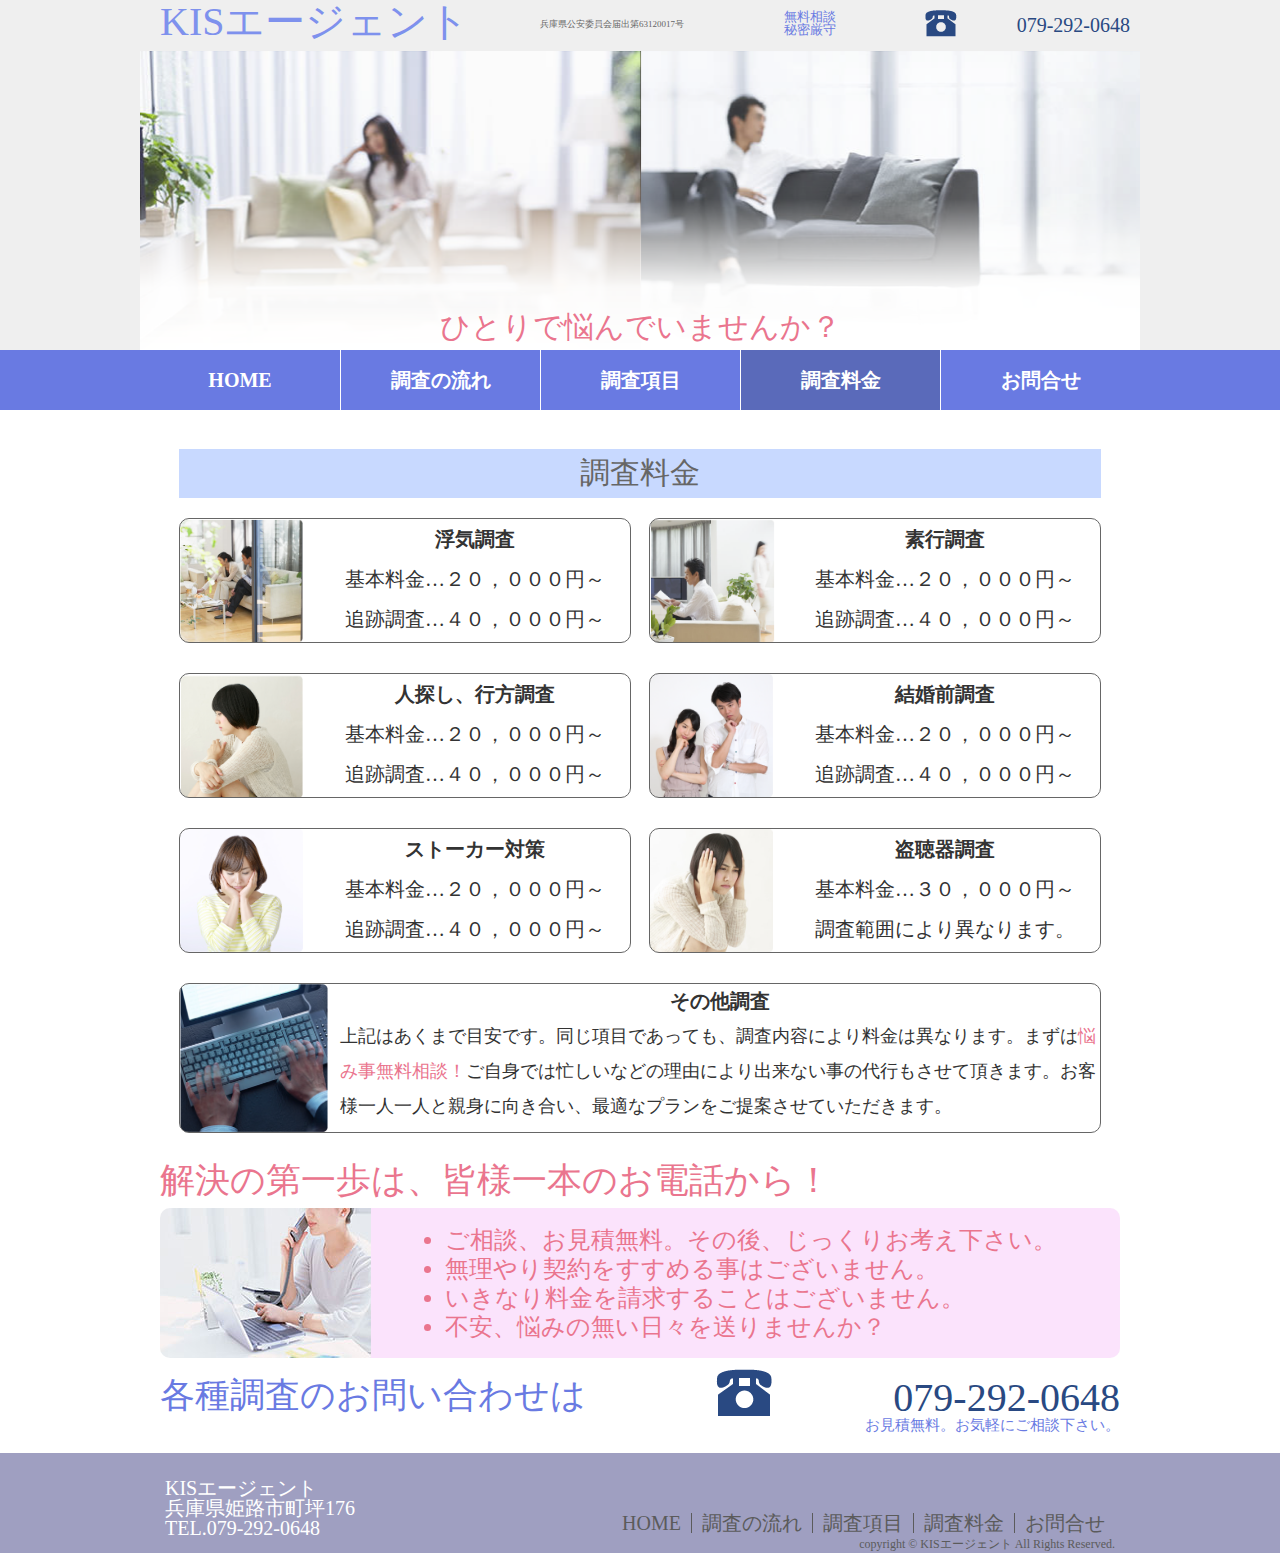
==== commit 1a157ea6: "test04" ====
--- a/ryoukin.html
+++ b/ryoukin.html
@@ -73,7 +73,7 @@
 		<ul>
 			<li class="no1" id="uwaki">
 				<h3>浮気調査</h3>
-				<p>基本料金…４０，０００円～</p>
+				<p>基本料金…２０，０００円～</p>
 				<p>追跡調査…４０，０００円～</p>
 			</li>
 
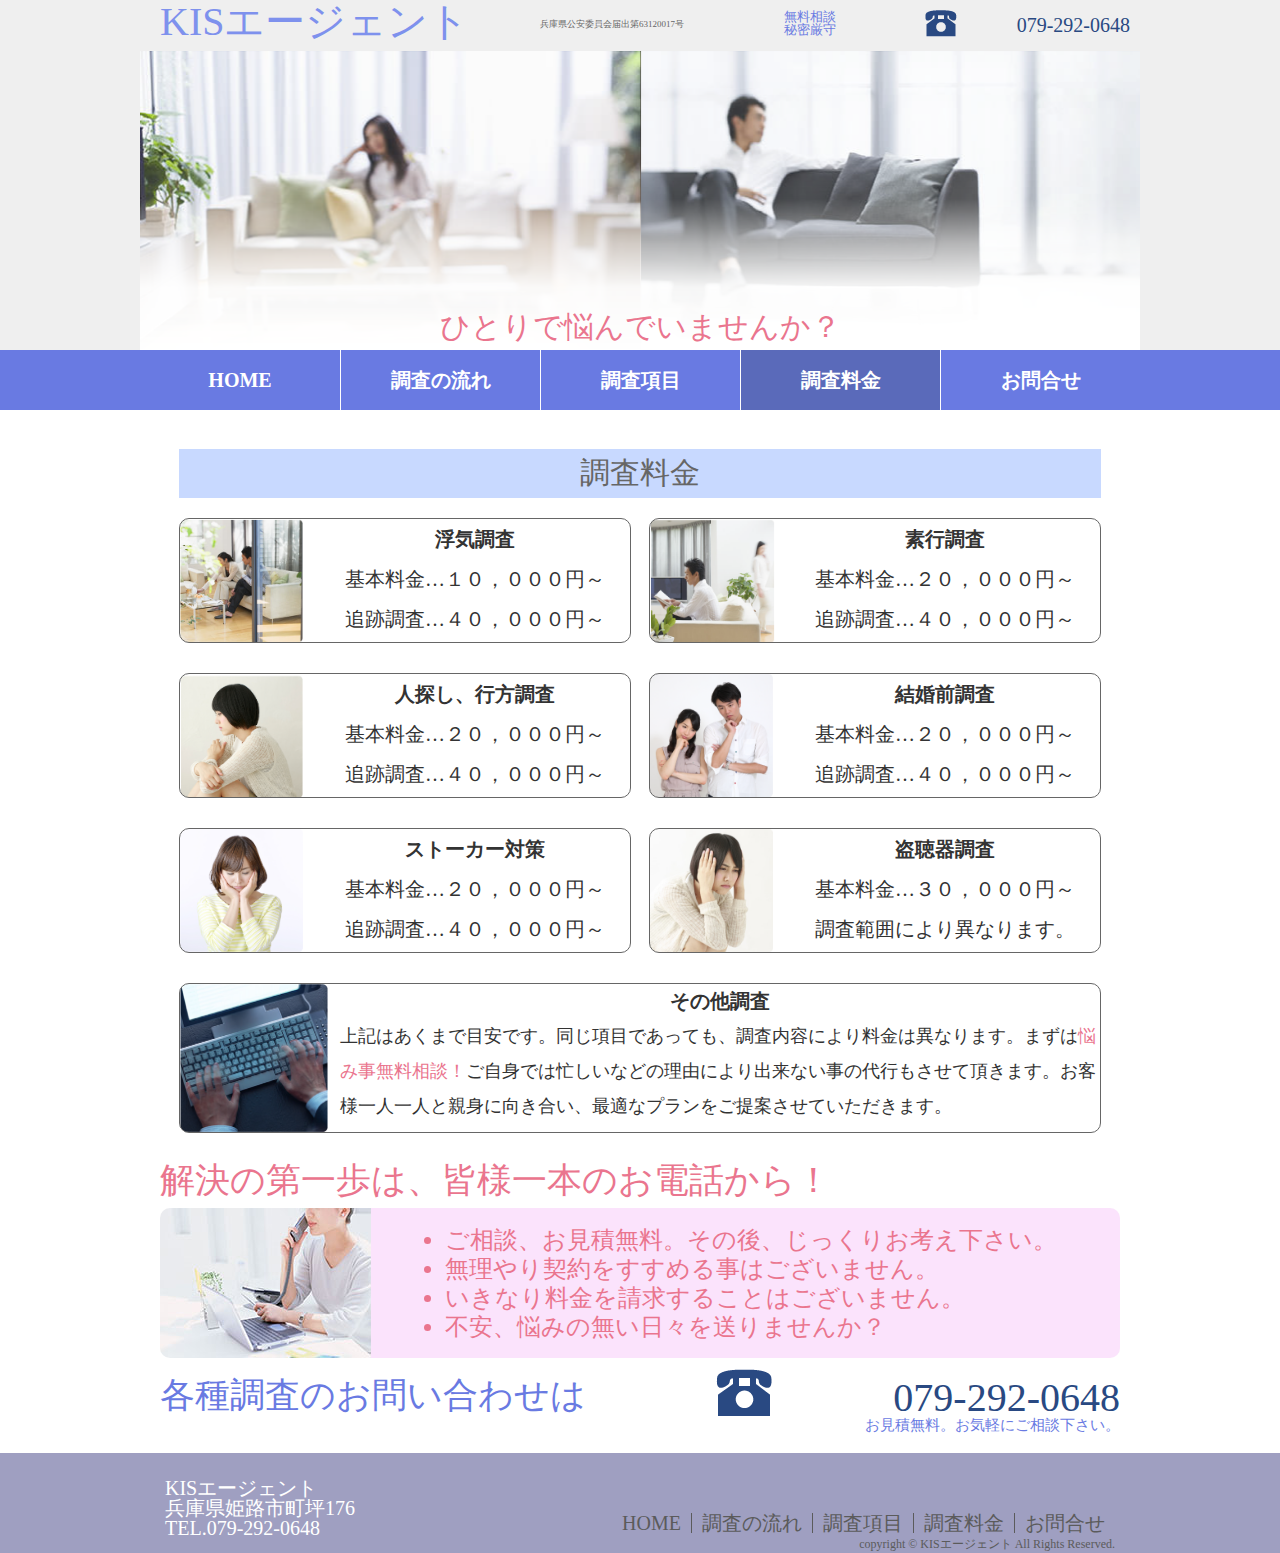
==== commit ce752e09: "test06" ====
--- a/ryoukin.html
+++ b/ryoukin.html
@@ -73,7 +73,7 @@
 		<ul>
 			<li class="no1" id="uwaki">
 				<h3>浮気調査</h3>
-				<p>基本料金…２０，０００円～</p>
+				<p>基本料金…１０，０００円～</p>
 				<p>追跡調査…４０，０００円～</p>
 			</li>
 
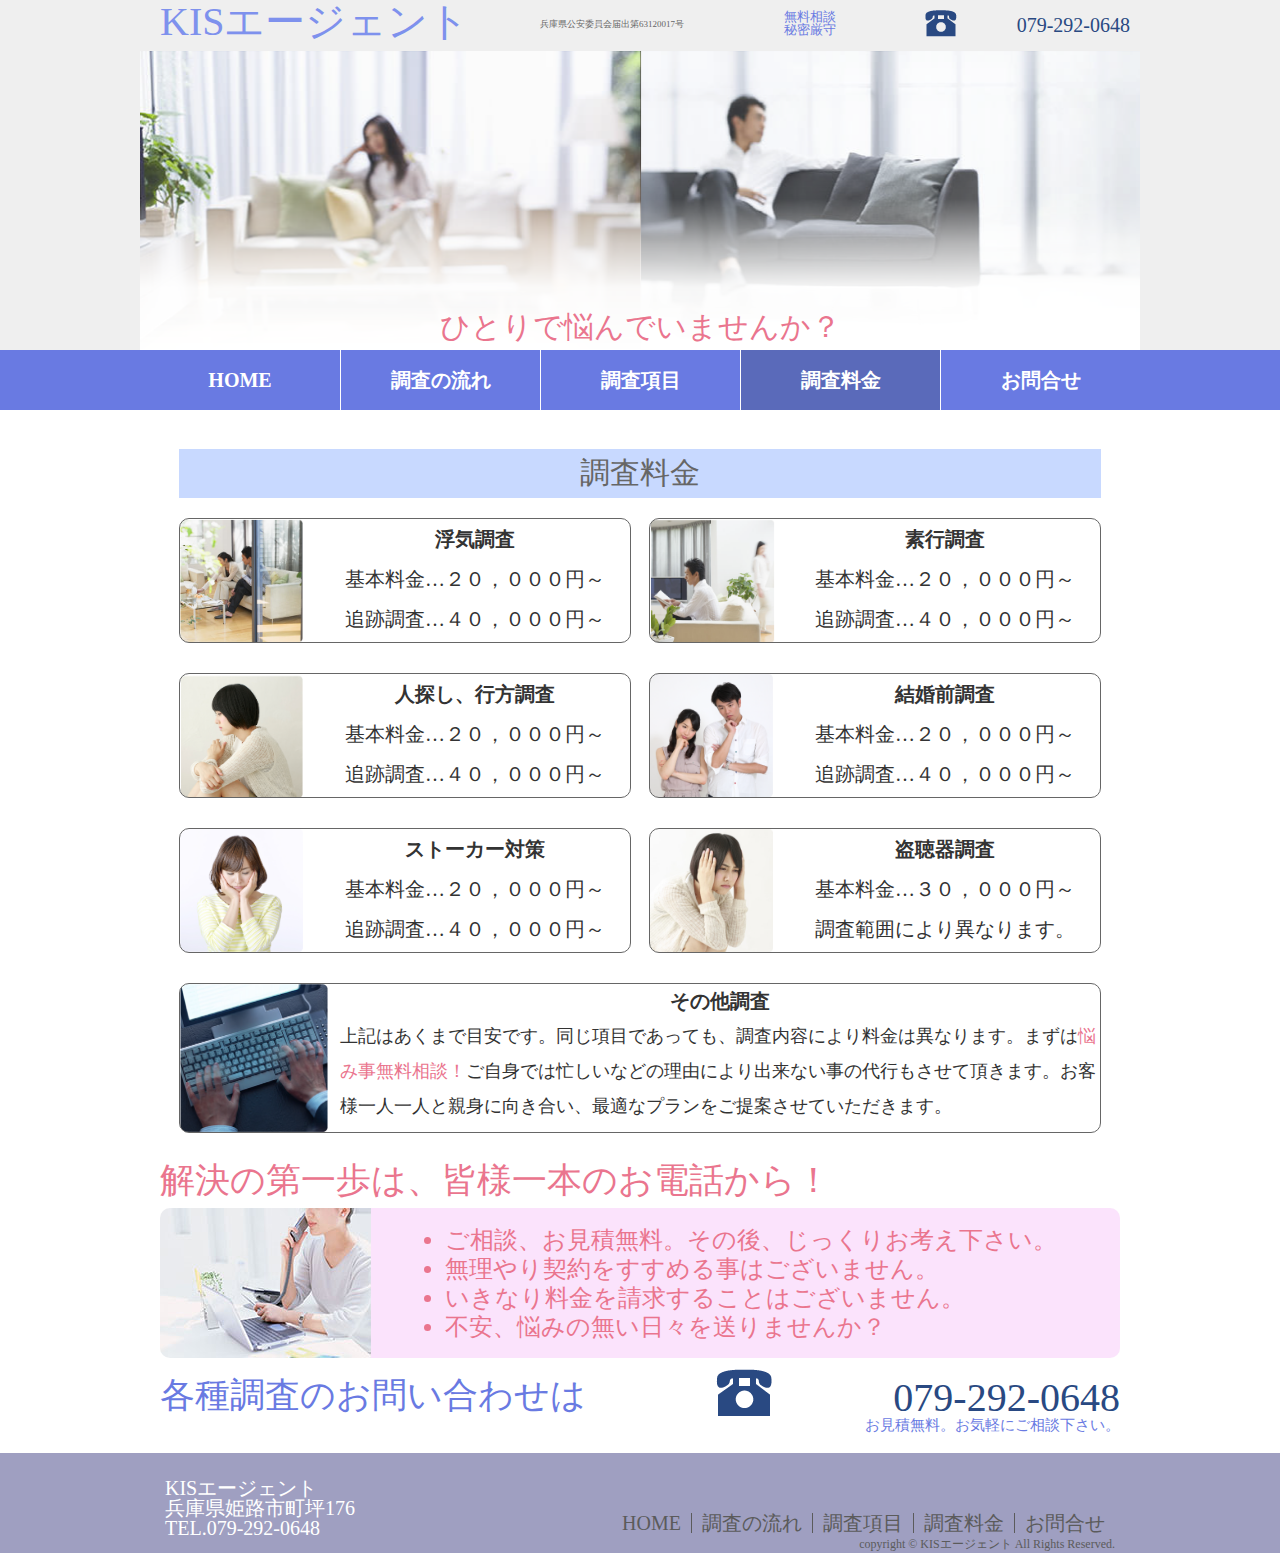
==== commit 390a379c: "ok" ====
--- a/ryoukin.html
+++ b/ryoukin.html
@@ -73,7 +73,7 @@
 		<ul>
 			<li class="no1" id="uwaki">
 				<h3>浮気調査</h3>
-				<p>基本料金…１０，０００円～</p>
+				<p>基本料金…２０，０００円～</p>
 				<p>追跡調査…４０，０００円～</p>
 			</li>
 
